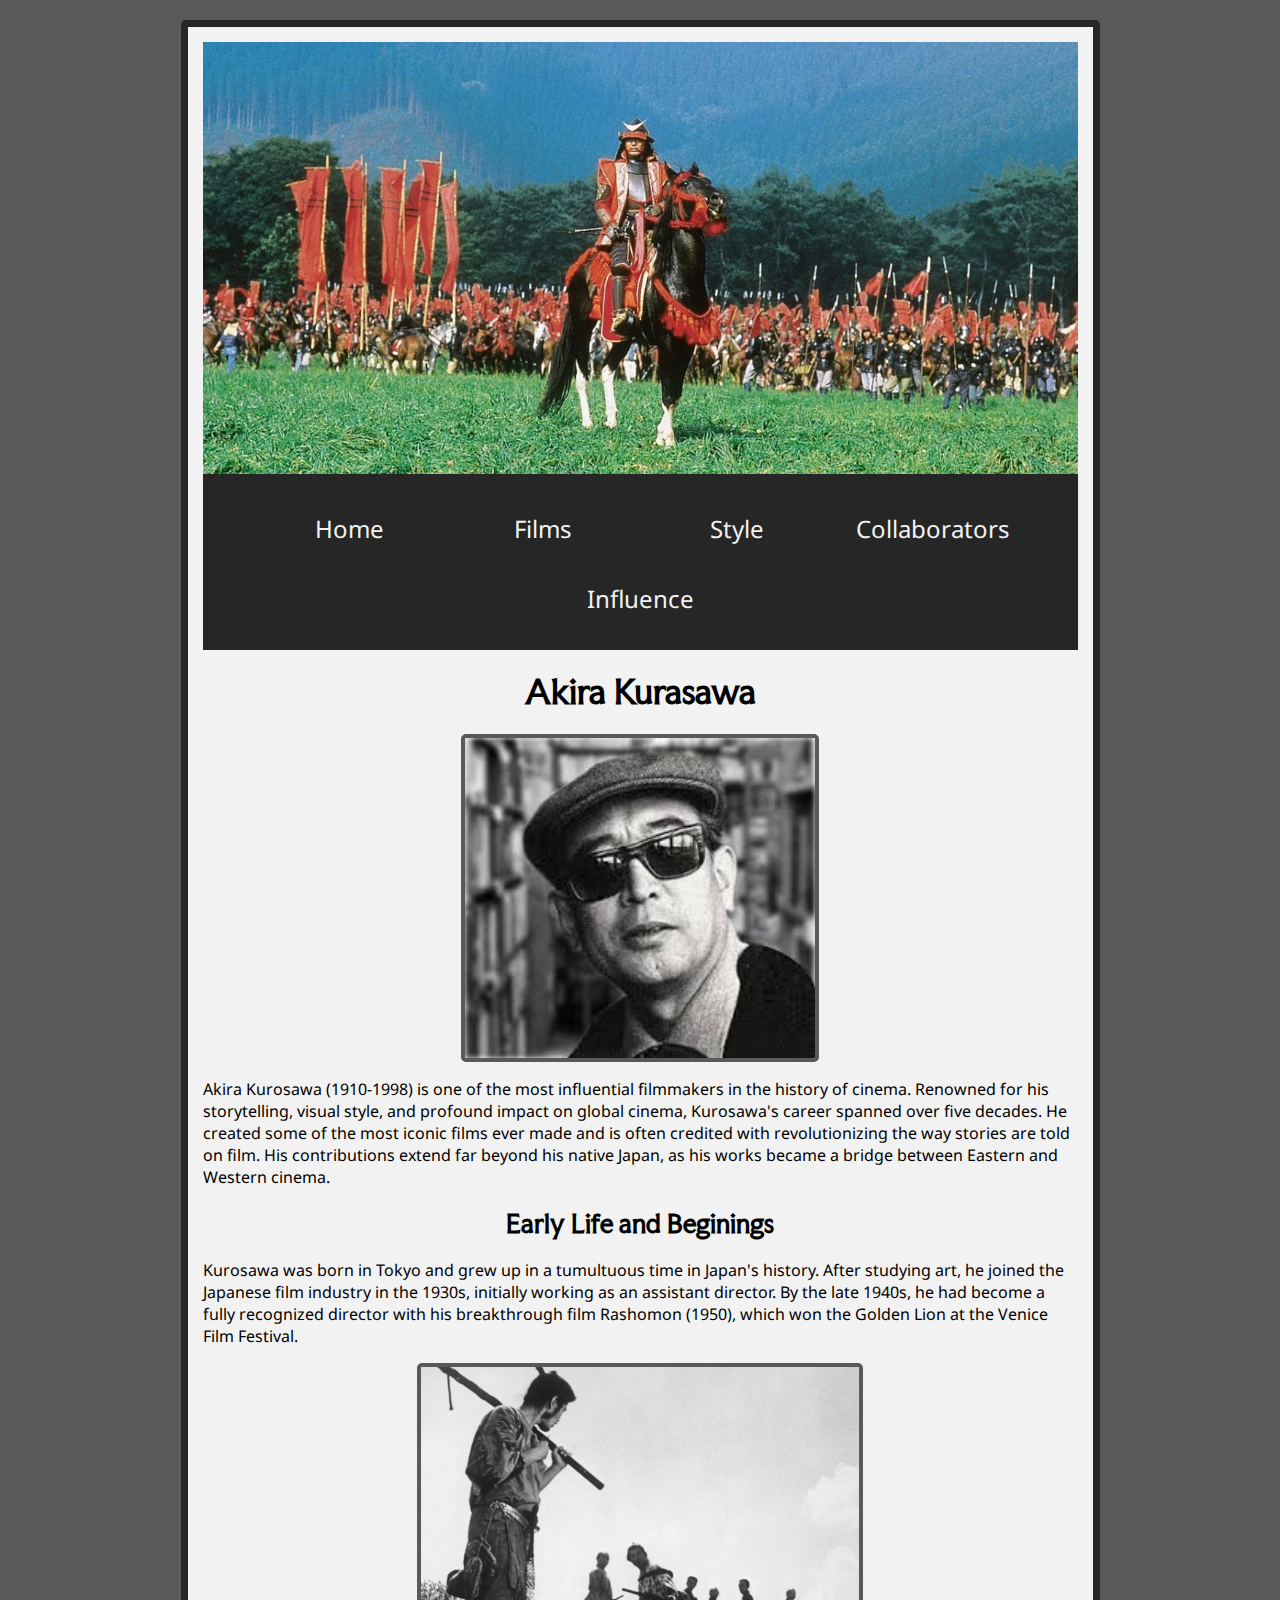
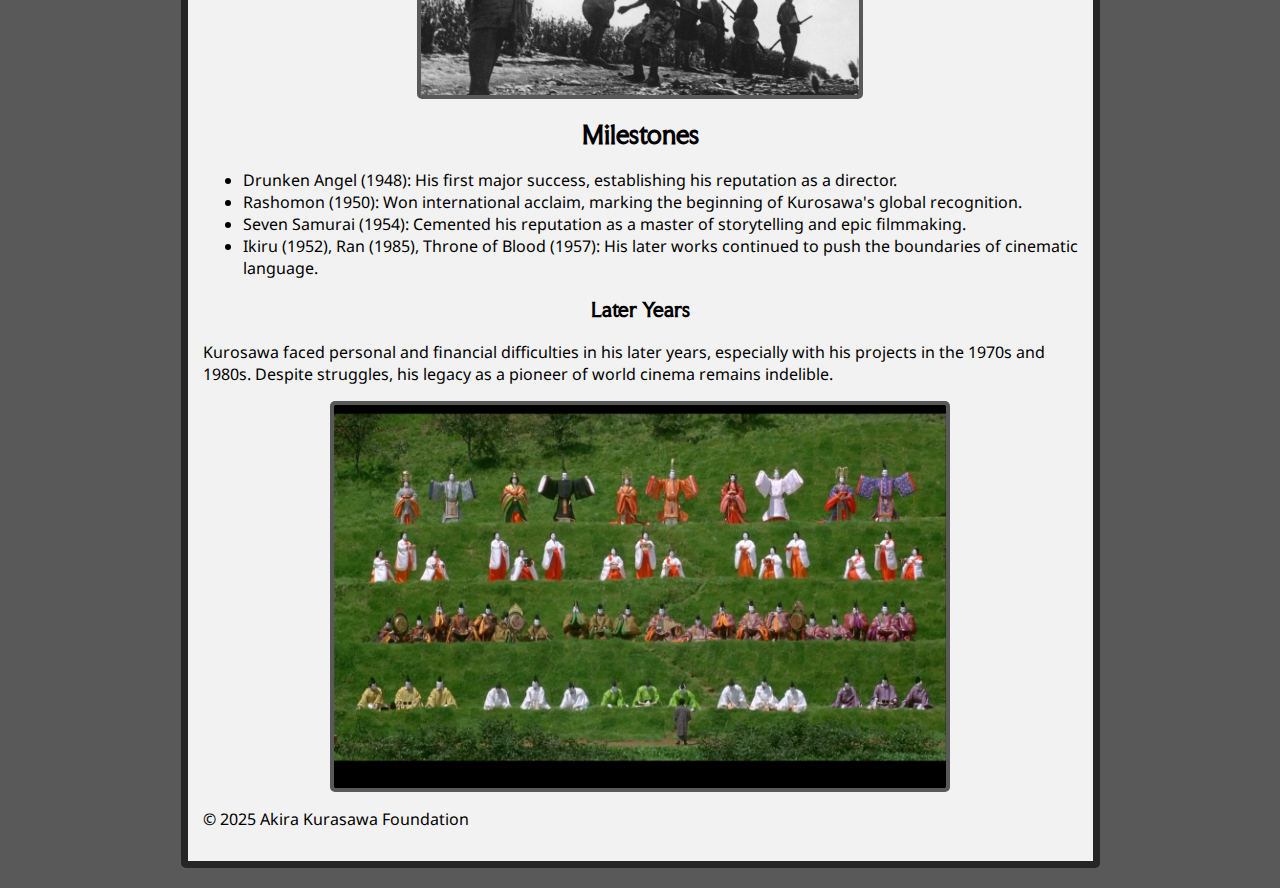
==== index.html @ b1a9cd64 "update1" ====
<!DOCtype html>
<html lang="en">
<head>
	<meta charset="utf-8">
	<meta name="viewport" content="width=device-width, initial-scale=1.0">
	<title>Akira Kurasawa</title>
	<link rel="preconnect" href="https://fonts.googleapis.com">
<link rel="preconnect" href="https://fonts.gstatic.com" crossorigin>
<link href="https://fonts.googleapis.com/css2?family=Faculty+Glyphic&display=swap" rel="stylesheet">
<link rel="preconnect" href="https://fonts.googleapis.com">
<link rel="preconnect" href="https://fonts.gstatic.com" crossorigin>
<link href="https://fonts.googleapis.com/css2?family=Faculty+Glyphic&family=Noto+Sans:ital,wght@0,100..900;1,100..900&display=swap" rel="stylesheet">
	<link rel="stylesheet" href="css/styles.css">
	<link rel="icon" href="images2/favicon.ico">
</head>
<body>
	<div class="container">
		
			<div >
				<img class="header" src="images2/q16.jpg" alt="Yojimbo">
			</div >
			<nav >
				<ul class="bar" >
					<li><a href="index.html">Home</a></li>
					<li><a href="films.html">Films</a></li>
					<li><a href="style.html">Style</a></li>
					<li><a href="collaborators.html">Collaborators</a></li>
					<li><a href="influence.html">Influence</a></li>
					
				</ul>
			</nav>
		
	<h1>Akira Kurasawa</h1>

<div class="content">
<div class="Kurasawa">
	<img class="one" src="images2/q1.jpg" alt="Kurasawa">
	</div>
	<div class="intro">
	
		<p>Akira Kurosawa (1910-1998) is one of the most influential filmmakers in the history of cinema. Renowned for his storytelling, visual style, and profound impact on global cinema, Kurosawa's career spanned over five decades. He created some of the most iconic films ever made and is often credited with revolutionizing the way stories are told on film. His contributions extend far beyond his native Japan, as his works became a bridge between Eastern and Western cinema.</p>
	</div>
		</div>
<h2>Early Life and Beginings</h2>
		<p>Kurosawa was born in Tokyo and grew up in a tumultuous time in Japan's history. After studying art, he joined the Japanese film industry in the 1930s, initially working as an assistant director. By the late 1940s, he had become a fully recognized director with his breakthrough film Rashomon (1950), which won the Golden Lion at the Venice Film Festival.</p>
	
		<div class="samurai">
		<img class="seven" src="images2/q3.jpg" alt="Toshiro Mifune">
		</div>
	<div class="content">
	<div class="milestones">
	<h2>Milestones</h2>
	<ul class="list">
		<li>Drunken Angel (1948): His first major success, establishing his reputation as a director.</li>	
		<li>Rashomon (1950): Won international acclaim, marking the beginning of Kurosawa's global recognition.</li>
		<li>Seven Samurai (1954): Cemented his reputation as a master of storytelling and epic filmmaking.</li>
		<li>Ikiru (1952), Ran (1985), Throne of Blood (1957): His later works continued to push the boundaries of cinematic language.</li>
	</ul>
	</div>
	</div>
	<h3>Later Years</h3>
		<p>Kurosawa faced personal and financial difficulties in his later years, especially with his projects in the 1970s and 1980s. Despite struggles, his legacy as a pioneer of world cinema remains indelible.</p>
		<img class="style" src="images2/q12.jpg" alt="Kurosawa">
		<p>&copy; 2025 Akira Kurasawa Foundation </p>
</div>
	</body>
---- css/styles.css ----
/* Global Styles */

Body {
  
  background-color: #595959;
  margin: 15px;
  font-family: "Noto Sans", serif;
  font-optical-sizing: auto;
  font-weight: <weight>;
  font-style: normal;
  font-variation-settings:
    "wdth" 100;
}
img {
	display: block;
	margin: 0 auto;
	width: 100%;
}
.container {
	Background-color: #F2F2F2;
	padding: 15px;
}

















/* Mobile */

@media (min-width: 320px) {
	nav{
		background-color: #262626;
		padding: 5px;

	}
	nav ul {
		list-style: none;
		padding: 0;
		text-align: center;
	
	}
	nav li{
		display: block;
	}

	nav li a {
		display: block;
		height: 30px;
		color: #F2F2F2;
		text-decoration: none;
		font-size: 24px;
		Background-color: #464646;
		margin-top: 5px;
	}
	nav li a:hover {
		background-color: #262626;
		color: white;
	}
	

	main {
		padding: 20px;
	}

	h1, h2, h3 {
		text-align: center;
		color:  black;
		 font-family: "Faculty Glyphic", serif;
  font-weight: 600;
  font-style: bold;
	}
	footer {
		text-align: center;
		padding: 20px;
		color: #464646;
	}
	.one {
		width: 40%;
	border-radius: 5px;
	border: 4px solid #595959;
	}
	.seven {
		width: 50%;
		border-radius: 5px;
		border: 4px solid #595959;
	}
	.style {
		width: 70%;
		border: 4px solid #595959;
		border-radius: 5px;
	}
.gallery{
	display: inline-block;
	border: 3px solid black;
	margin: 20px;
	border-style: ridge;
	justify-content: center;
}

.butt {
	 width: 150px;
	 height: 100px;
}
.poster {
	width:200px;
	height: 270px;
}

.gallery .description {
  text-align: center;
  font-size: 18px;
  font-weight: bold;
}

}

/* Tablet */

@media (min-width: 768px) {
	nav{
		background-color: #262626;
		padding: 5px;
	}
	nav ul {
		list-style: none;
		padding: 0;
		text-align: center;
	
	}
	nav li{
		display: inline-block;
	}
	nav li a {
		display: block;
		height: 30px;
		width: 150px;
		margin: 20px;
		color: #F2F2F2;
	}
}

	/* desktop */
	@media (min-width: 1024px) {



	.container {
		width: 70%;
		margin: 20px auto;
		border: 7px solid #262626;
		border-radius: 5px;
	}

	nav {
		padding: 2px;
	
	}

	nav li a {
		background-color: #262626;
	}
	nav li a:hover {
		
		color: #D9C771;
	}
	}
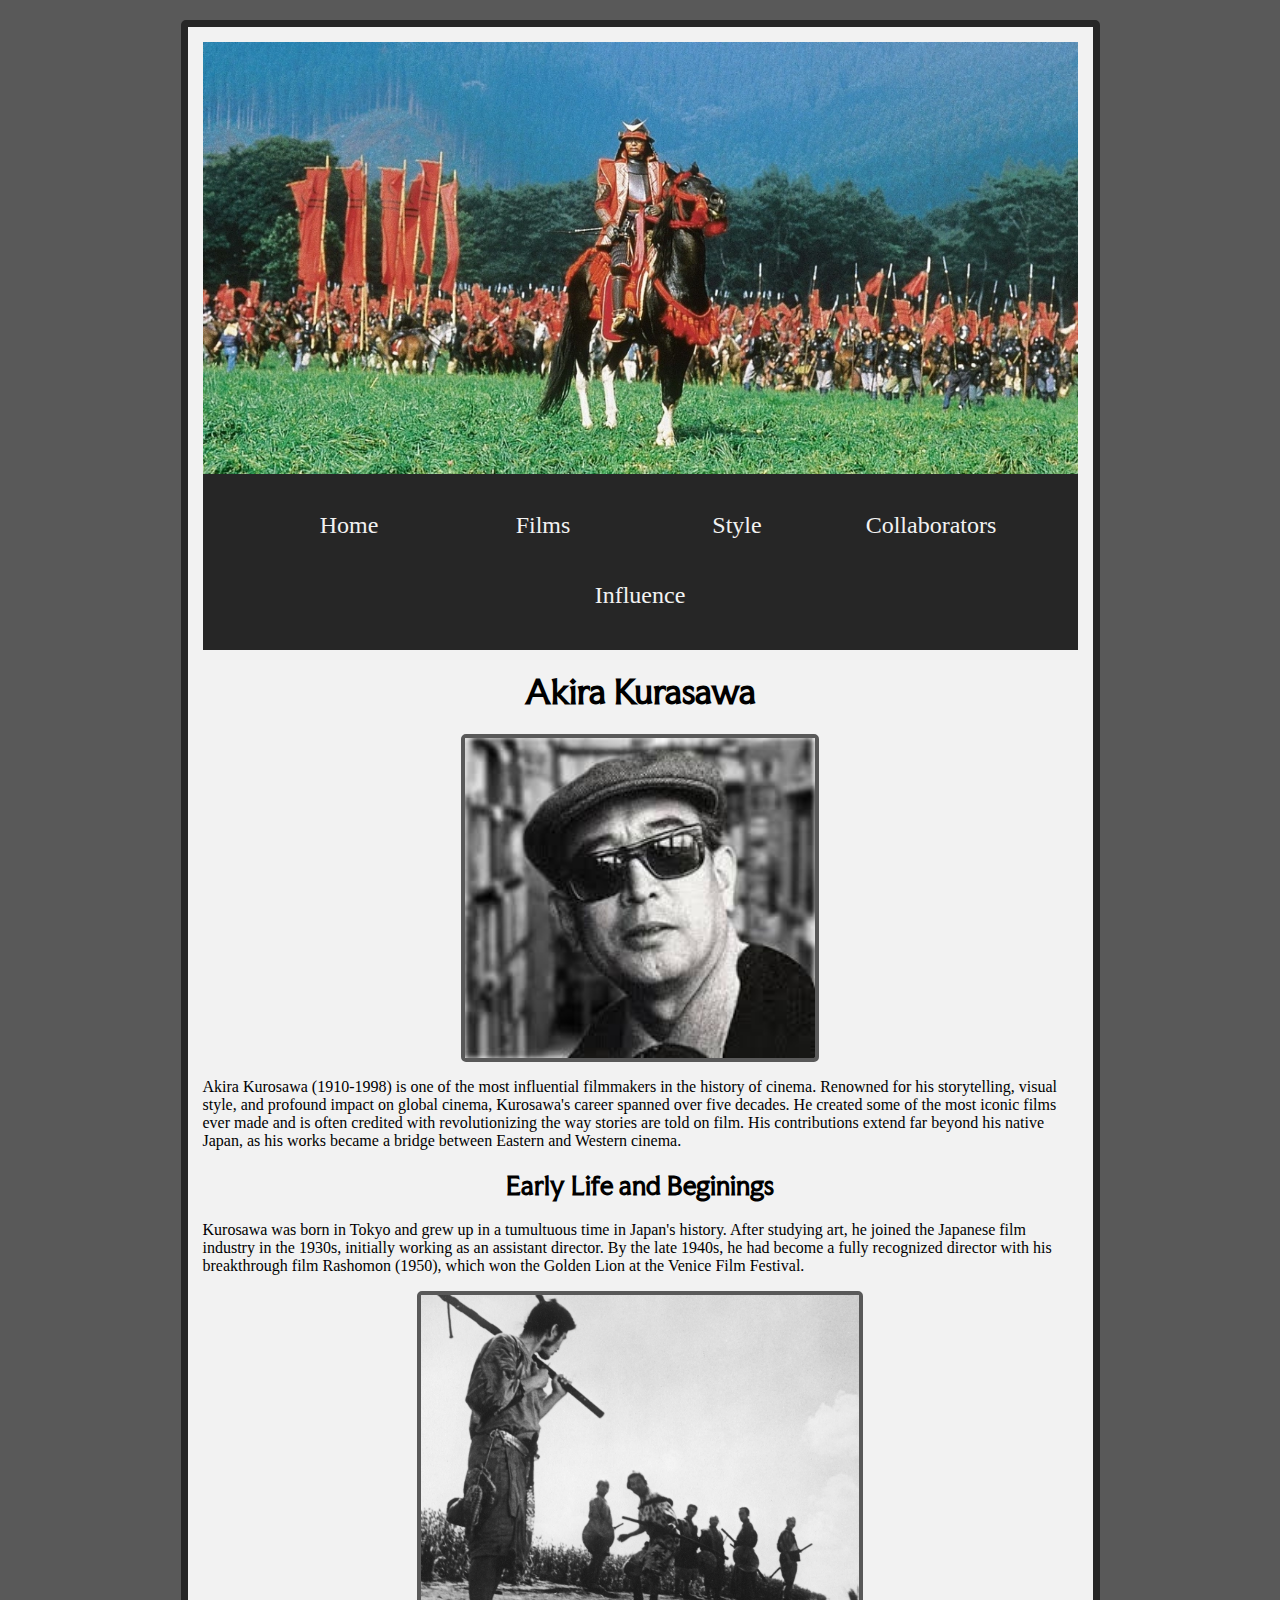
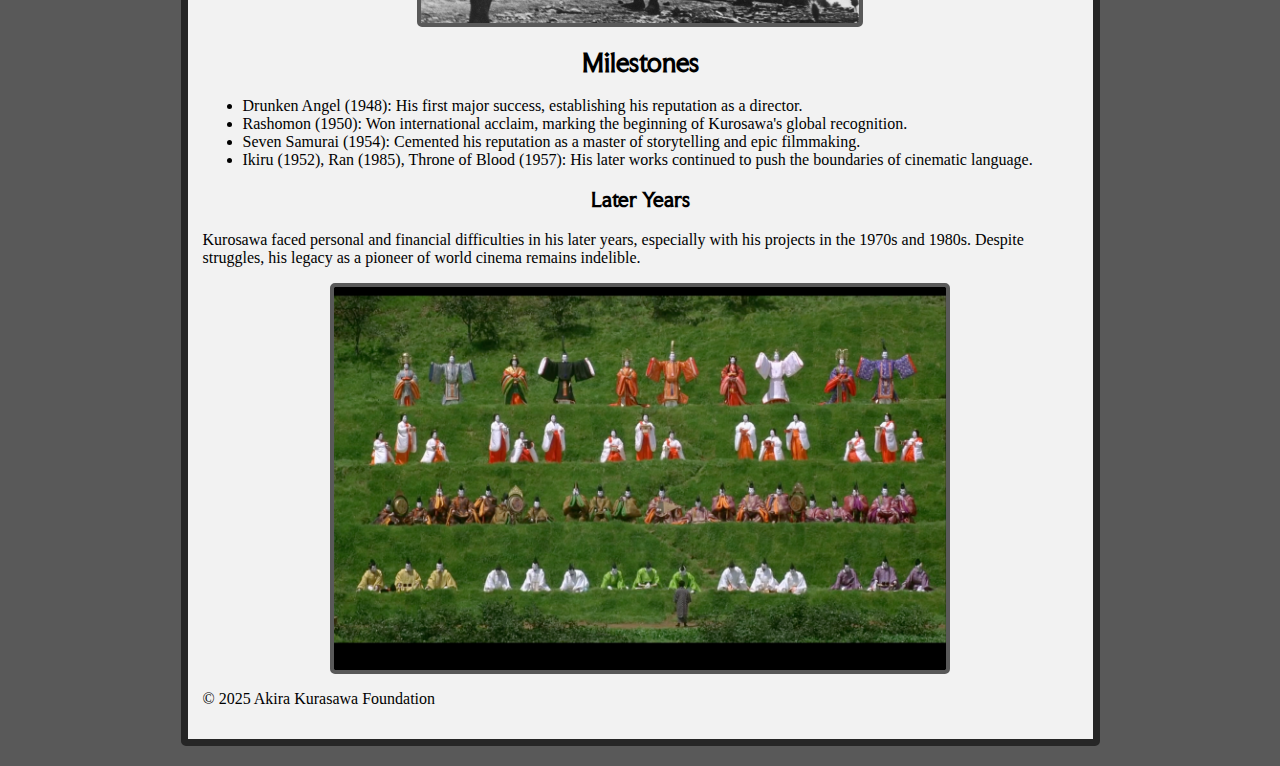
==== commit 43fe6ded: "update3" ====
--- a/index.html
+++ b/index.html
@@ -1,5 +1,5 @@
 <!DOCtype html>
-<html lang="en">
+<html>
 <head>
 	<meta charset="utf-8">
 	<meta name="viewport" content="width=device-width, initial-scale=1.0">
--- a/css/styles.css
+++ b/css/styles.css
@@ -5,12 +5,7 @@
   
   background-color: #595959;
   margin: 15px;
-  font-family: "Noto Sans", serif;
-  font-optical-sizing: auto;
-  font-weight: <weight>;
-  font-style: normal;
-  font-variation-settings:
-    "wdth" 100;
+ 
 }
 img {
 	display: block;
@@ -80,7 +75,7 @@
 		color:  black;
 		 font-family: "Faculty Glyphic", serif;
   font-weight: 600;
-  font-style: bold;
+  
 	}
 	footer {
 		text-align: center;
